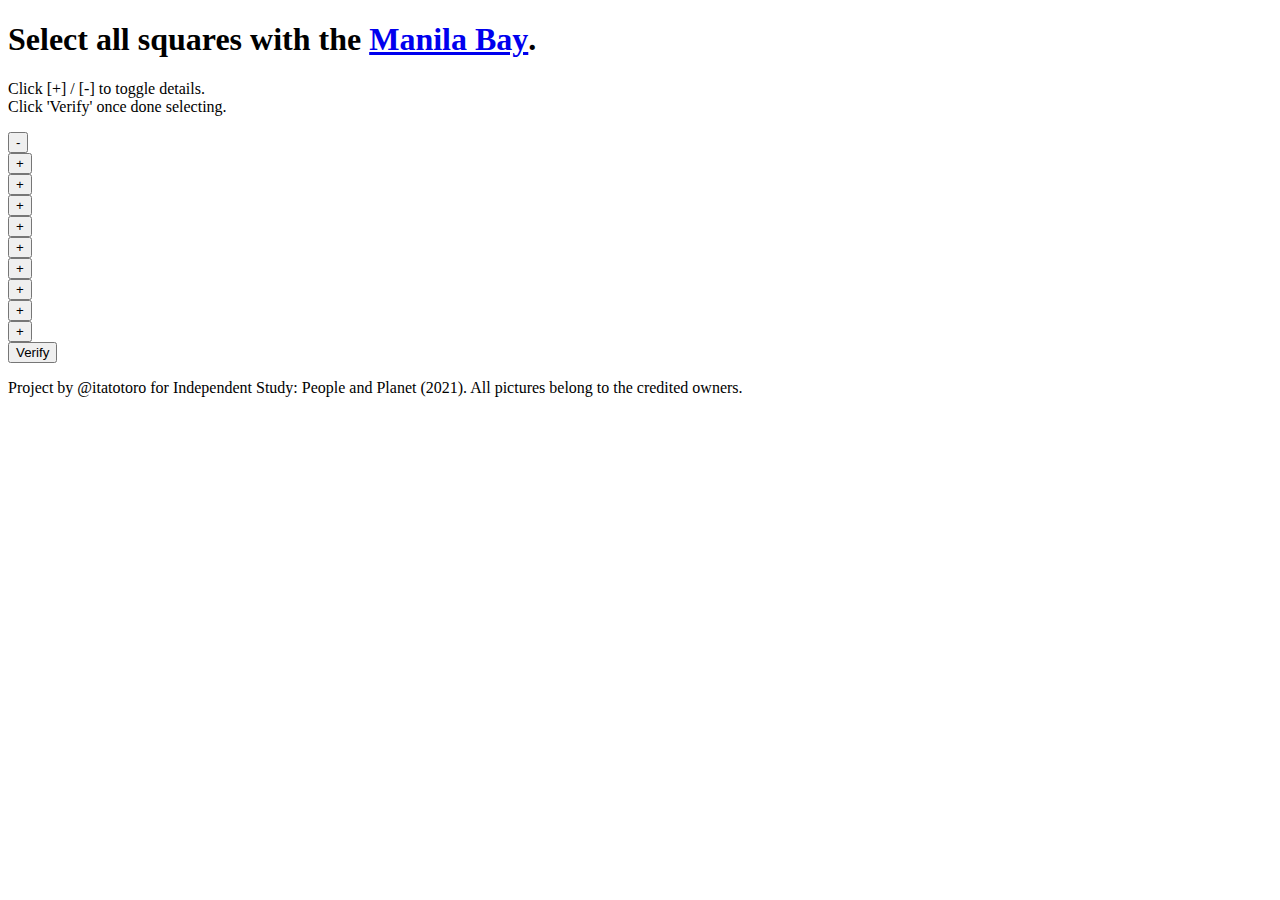
==== index.html @ b2efae88 "Update index.html" ====
<!DOCTYPE html>
<html lang="en">
  <head>
    <!--
      This is the page head - it contains info the browser uses to display the page
      You won't see what's in the head in the page
      Scroll down to the body element for the page content
    -->

    <meta charset="utf-8" />
    <meta name="viewport" content="width=device-width, initial-scale=1" />

    <!-- 
      This is an HTML comment
      You can write text in a comment and the content won't be visible in the page
    -->

    <title>Manila Bay?</title>

    <!-- Import the webpage's stylesheet -->
    <link rel="stylesheet" href="/whats-manila-bay/style.css" />

    <!-- Import the webpage's javascript file -->
    <script src='/whats-manila-bay/script.js' defer></script>
  </head>
  <body>
    <div class="header">
      <h1>
          Select all squares with the <b><a href="https://goo.gl/maps/jP8Bqmik5PMzuKbA6" target="_blank" >Manila Bay</a></b>.
      </h1>
      <p>
        Click [+] / [-] to toggle details.<br>
        Click 'Verify' once done selecting.
      </p>
    </div>

    <!-- The wrapper and content divs set margins and positioning -->
    <div id="row">
      <div id="lcolumn">
        <div id ="frame">
          <button class = "cdetail" onclick="closedetail()" >
          -
          </button>
        </div>
        <div id ="grid">
          <div class="gpic" id = "mangrove" onclick="select(this)">
            <button class = "pdetail" onclick="detail('1')" >
            +
            </button>
          </div>
          <div class="gpic" id = "aerial" onclick="select(this)">
            <button class = "pdetail" onclick="detail(2)" >
            +
            </button>
          </div>
          <div class="gpic" id = "dolomite" onclick="select(this)">
            <button class = "pdetail" onclick="detail('3')" >
            +
            </button>
          </div>
          <div class="gpic" id = "stormsurge" onclick="select(this)">
            <button class = "pdetail" onclick="detail('4')" >
            +
            </button>
          </div>
            <div class="gpic" id = "sunset" onclick="select(this)">
            <button class = "pdetail" onclick="detail('5')" >
            +
            </button>
          </div>
            <div class="gpic" id = "birds" onclick="select(this)">
            <button class = "pdetail" onclick="detail('6')" >
            +
            </button>
          </div>
           <div class="gpic" id = "church" onclick="select(this)">
            <button class = "pdetail" onclick="detail('7')" >
            +
            </button>
          </div>
           <div class="gpic" id = "swim" onclick="select(this)">
            <button class = "pdetail" onclick="detail('8')" >
            +
            </button>
          </div>
            <div class="gpic" id = "fishers" onclick="select(this)">
            <button class = "pdetail" onclick="detail('9')" >
            +
            </button>
          </div>
        </div>
      </div>
      <div id="rcolumn">
        <div id = "picinfo">
        </div>
        <div id = "refs">
        </div>
      </div>
    </div>
    <footer class="footer">
        <button id = "verify" onclick="window.location.href='whats-manila-bay/menti.html';">
          Verify
        </button>
      <p>
        Project by @itatotoro for Independent Study: People and Planet (2021). All pictures belong to the credited owners.
      </p>
    </footer>
  </body>
</html>

 <!--
All battles for the bay,<br>From Dewey to the waterfront lords,<br>Have never been for the waters.<br><br>They ebb and flow indifferently<br>About us, eager to bear<br>Our reflection, prompt submersion.


 March 20, 2019 | Pasig River flowing into Manila Bay
<br><a href="https://www.rappler.com/newsbreak/in-depth/why-manila-bay-cannot-be-saved-6-months-rehabilitation-series-part-2 ">Photo:</a> Inoue Jaena | Rappler<br>
References: <a href="https://www.esquiremag.ph/culture/lifestyle/manila-bay-history-a1729-20190111-lfrm ">[1]</a> <a href="https://www.denr.gov.ph/index.php?id=813&page=74&sort=&filter=&searchword= ">[2]</a> <a href="https://mb.com.ph/2018/01/28/finally-a-master-plan-for-manila-bay/ ">[3]</a>
          
-->
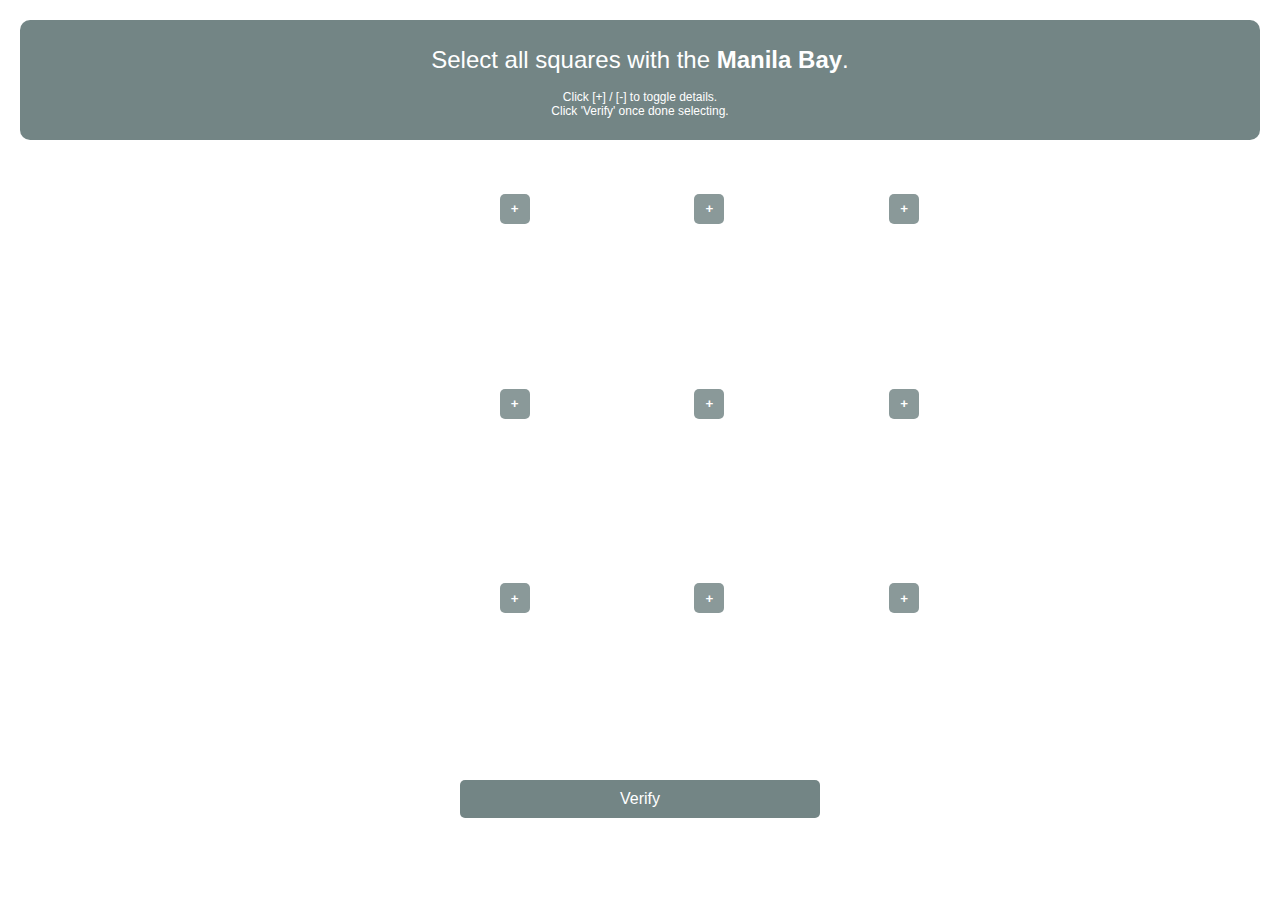
==== commit a723b784: "🌥🚧 Updated with Glitch" ====
--- a/index.html
+++ b/index.html
@@ -18,10 +18,10 @@
     <title>Manila Bay?</title>
 
     <!-- Import the webpage's stylesheet -->
-    <link rel="stylesheet" href="/whats-manila-bay/style.css" />
+    <link rel="stylesheet" href="/style.css" />
 
     <!-- Import the webpage's javascript file -->
-    <script src='/whats-manila-bay/script.js' defer></script>
+    <script src="/script.js" defer></script>
   </head>
   <body>
     <div class="header">
@@ -98,22 +98,13 @@
       </div>
     </div>
     <footer class="footer">
-        <button id = "verify" onclick="window.location.href='whats-manila-bay/menti.html';">
+        <button id = "verify" onclick="verify()">
           Verify
         </button>
       <p>
-        Project by @itatotoro for Independent Study: People and Planet (2021). All pictures belong to the credited owners.
+        Project by @itatotoro for Independent Study: People and Planet (2021). All pictures belong to the credited owners. All words are the creator's, unless stated.
       </p>
     </footer>
   </body>
 </html>
 
- <!--
-All battles for the bay,<br>From Dewey to the waterfront lords,<br>Have never been for the waters.<br><br>They ebb and flow indifferently<br>About us, eager to bear<br>Our reflection, prompt submersion.
-
-
- March 20, 2019 | Pasig River flowing into Manila Bay
-<br><a href="https://www.rappler.com/newsbreak/in-depth/why-manila-bay-cannot-be-saved-6-months-rehabilitation-series-part-2 ">Photo:</a> Inoue Jaena | Rappler<br>
-References: <a href="https://www.esquiremag.ph/culture/lifestyle/manila-bay-history-a1729-20190111-lfrm ">[1]</a> <a href="https://www.denr.gov.ph/index.php?id=813&page=74&sort=&filter=&searchword= ">[2]</a> <a href="https://mb.com.ph/2018/01/28/finally-a-master-plan-for-manila-bay/ ">[3]</a>
-          
--->
--- a/style.css
+++ b/style.css
@@ -0,0 +1,310 @@
+/******************************************************************************
+START Glitch hello-app default styles
+
+The styles in this section do some minimal CSS resets, set default fonts and 
+colors, and handle the layout for our footer and "Remix on Glitch" button. If
+you're new to CSS they may seem a little complicated, but you can scroll down
+to this section's matching END comment to see page-specific styles.
+******************************************************************************/
+
+
+/* 
+  The style rules specify elements by type and by attributes such as class and ID
+  Each section indicates an element or elements, then lists the style properties to apply
+  See if you can cross-reference the rules in this file with the elements in index.html
+*/
+
+/* Basic page style resets */
+* {
+  box-sizing: border-box;
+}
+[hidden] {
+  display: none !important;
+}
+
+/* Import fonts */
+
+@import url('https://fonts.googleapis.com/css2?family=Roboto:ital,wght@0,100;0,300;0,400;0,500;0,700;0,900;1,100;1,300;1,400;1,500;1,700;1,900&display=swap');
+
+body {
+  font-family: 'Roboto', sans-serif;
+  background-image: url("https://cdn.glitch.com/fb10f383-0890-409e-b36f-cef479b16ff7%2FBackground-b.jpg?v=1633170582346");
+  background-size: cover;
+  background-attachment: fixed;
+  background-position: center;
+  margin: 20px;
+}
+
+a{
+  color: #1f7d80;
+  text-decoration: none;
+  }
+
+a:hover{
+  color: white;
+}
+
+/* Page structure */
+.header {
+  background-color: rgba(22, 51, 51, 0.6);
+  align-items: center;
+  text-align: center;
+  color:white;
+  font-size: 12px;
+  padding: 10px;
+  border-radius: 10px;
+}
+
+.header a{
+  color: white;
+}
+
+.header a:hover{
+  color: #FFCF40;
+}
+
+.header h1{
+  font-size: 24px;
+  font-weight: 400;
+}
+
+.content {
+  display: flex;
+  flex-direction: column;
+  align-items: center;
+  justify-content: center;
+}
+
+#row{
+  margin: 2vw;
+}
+
+#lcolumn{
+  float: left;
+  width: 100%;
+  padding: 20px;
+  transition-duration: 0.5s;
+}
+
+#rcolumn{
+  display: none;
+  float: left;
+  width: 0%;
+  opacity: 0;
+  margin-top: 20px;
+  padding: 20px;
+  color: rgb(22, 51, 51);
+  font-weight: 400;
+  transition-duration: 0.5s;
+  background-color: rgba(255, 255, 255, 0.4);
+  border-radius: 10px;
+}
+
+/* Image grid structure*/
+
+#grid { 
+  display: grid;
+  margin: auto;
+  width: 50%;
+  height: 70%;
+  grid-gap: 10px;
+  grid-template-columns: 1fr 1fr 1fr;
+  grid-auto-rows: 1fr;
+  transition-duration: 0.3s;
+  }
+
+#grid::before {
+  content: '';
+  width: 0;
+  padding-bottom: 100%;
+  grid-row: 1 / 1;
+  grid-column: 1 / 1;
+}
+
+#grid > *:first-child {
+  grid-row: 1 / 1;
+  grid-column: 1 / 1;
+}
+
+#grid > div {
+  padding: .5em;
+  text-align: center;
+}
+
+
+/* Image frame structure*/
+#frame{
+  display: none;
+  opacity: 0;
+  z-index: -2;
+  width: auto;
+  margin: auto; 
+  height: 600px;
+  background-image: url(https://cdn.glitch.com/fb10f383-0890-409e-b36f-cef479b16ff7%2Fmangroves.jpg?v=1633153658313);
+  background-size: cover;
+  transition: display 
+}
+
+/* Images in the grid*/
+
+#grid > div{
+  transition: outline 0.3s;
+  outline-style: none;
+}
+
+#mangrove{
+  background-image: url(https://cdn.glitch.com/fb10f383-0890-409e-b36f-cef479b16ff7%2Fmangroves.jpg?v=1633153658313);
+  background-size: cover;
+}
+
+#aerial{
+  background-image: url(https://cdn.glitch.com/fb10f383-0890-409e-b36f-cef479b16ff7%2FManila%20Bay%20aerial%20crop.jpg?v=1633159761308);
+  background-size: cover;
+}
+
+#dolomite{
+  background-image: url(https://cdn.glitch.com/fb10f383-0890-409e-b36f-cef479b16ff7%2Fdolomite%20crop.jpg?v=1633160339439);
+  background-size: cover;
+}
+
+#stormsurge{
+  background-image: url(https://cdn.glitch.com/fb10f383-0890-409e-b36f-cef479b16ff7%2FStorm%20surge.jpg?v=1633159016499);
+  background-size: cover;
+}
+
+#sunset{
+  background-image: url(https://cdn.glitch.com/fb10f383-0890-409e-b36f-cef479b16ff7%2Fgen2-manila-bay-sunset_2019-01-26_22-42-15.jpg?v=1633159016184);
+  background-size: cover;
+}
+
+#birds{
+  background-image: url(https://cdn.glitch.com/fb10f383-0890-409e-b36f-cef479b16ff7%2Fbird%20crop.jpg?v=1633160564961);
+  background-size: cover;
+}
+
+#church{
+  background-image: url(https://cdn.glitch.com/fb10f383-0890-409e-b36f-cef479b16ff7%2FTaliptip%20chapel.jpg?v=1633159109434);
+  background-size: cover;
+}
+
+#swim{
+  background-image: url(https://cdn.glitch.com/fb10f383-0890-409e-b36f-cef479b16ff7%2Fswim%20crop.jpg?v=1633160720913);
+  background-size: cover;
+}
+
+#fishers{
+  background-image: url(https://cdn.glitch.com/fb10f383-0890-409e-b36f-cef479b16ff7%2Ffishers%20crop.jpg?v=1633160846256);
+  background-size: cover;
+}
+
+@keyframes glow {
+   50% {box-shadow: 3vw 0px 20px 10px rgba(31, 67, 67, 0.8) inset;}
+}
+
+/* Button*/
+
+.pdetail{
+  float: right;
+  height: 30px;
+  width: 30px;
+  background-color: rgba(22, 51, 51, 0.5);
+  color: white;
+  font-weight: 900;
+  border: none;
+  border-radius: 5px;
+  transition-duration: 0.3s;
+}
+
+.pdetail:hover{
+  background-color: rgba(22, 51, 51);
+}
+
+.cdetail{
+  float: right;
+  margin-top: 10px;
+  margin-right: 10px;
+  height: 30px;
+  width: 30px;
+  background-color: rgba(22, 51, 51, 0.5);
+  color: white;
+  font-weight: 900;
+  border: none;
+  border-radius: 5px;
+  transition-duration: 0.3s;
+}
+
+.cdetail:hover{
+  background-color: rgba(22, 51, 51);
+}
+
+#picinfo{
+  font-size: 16px;
+  margin-bottom: 32px;
+}
+
+#refs{
+  font-size: 12px;
+  font-style: italic;
+}
+
+.row:after {
+  content: "";
+  display: table;
+  clear: both;
+}
+
+.footer{
+  margin: auto;
+  text-align: center;
+  padding: 20px;
+  color: white;
+  font-size: 12px;
+}
+
+.footer a{
+  color: white;
+}
+
+.footer a:hover{
+  color: #FFCF40;
+}
+
+#verify{
+  background-color: rgba(22, 51, 51, 0.6);
+  width: 30%;
+  padding: 10px;
+  color: white;
+  font-size: 16px;
+  font-weight: 400;
+  border: none;
+  border-radius: 5px;
+  transition-duration: 0.3s;
+}
+
+#verify:hover{
+  background-color: rgba(22, 51, 51);
+}
+
+/* Responsive layout - makes the three columns stack on top of each other instead of next to each other on smaller screens (600px wide or less) */
+@media screen and (max-width: 600px) {
+  body{
+    background-size: cover;
+    background-attachment: scroll;
+    background-position: top;
+  }
+  #lcolumn, #rcolumn {
+    width: 100%;
+  }
+  #grid{
+    width: 100%;
+  }
+  .pdetail, .cdetail {
+    height: 18%;
+    width: 18%;
+    max-height: 30px;
+    max-width: 30px;
+  }
+}
+  
+  
+ 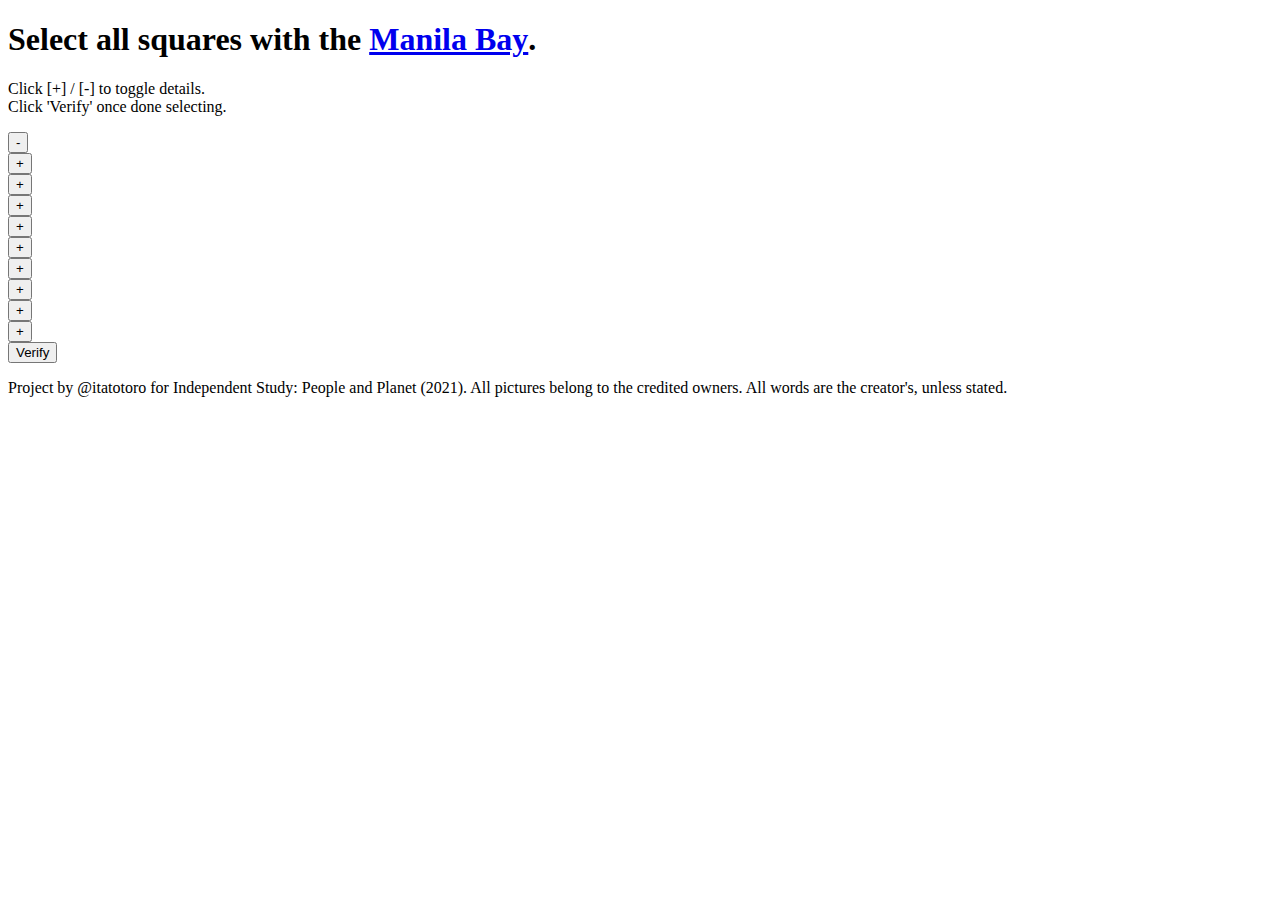
==== commit baf59a29: "Merge branch 'main' into glitch" ====
--- a/index.html
+++ b/index.html
@@ -18,10 +18,10 @@
     <title>Manila Bay?</title>
 
     <!-- Import the webpage's stylesheet -->
-    <link rel="stylesheet" href="/style.css" />
+    <link rel="stylesheet" href="/whats-manila-bay/style.css" />
 
     <!-- Import the webpage's javascript file -->
-    <script src="/script.js" defer></script>
+    <script src='/whats-manila-bay/script.js' defer></script>
   </head>
   <body>
     <div class="header">
@@ -107,4 +107,3 @@
     </footer>
   </body>
 </html>
-
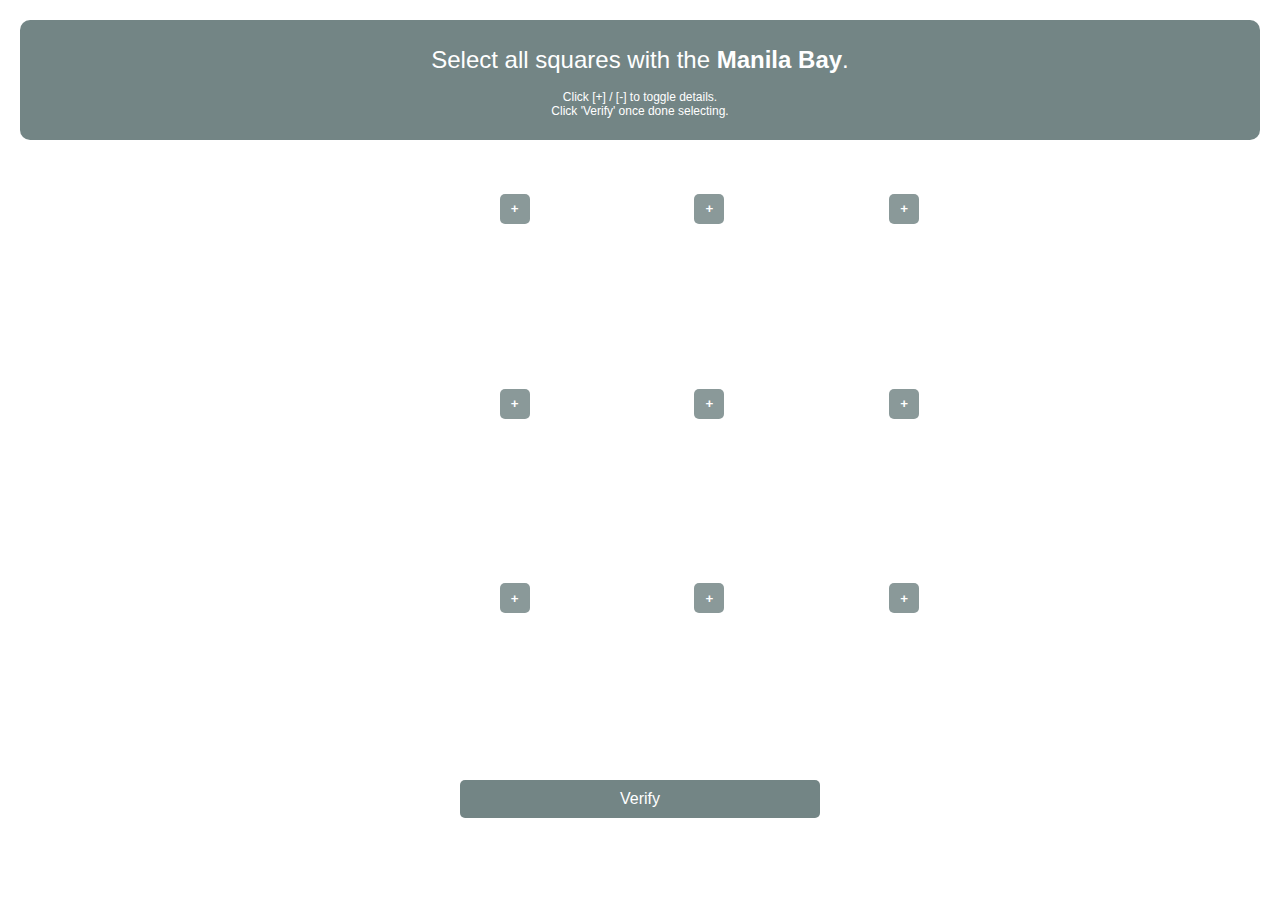
==== commit fdc2fcf0: "🐲⚡️ Updated with Glitch" ====
--- a/index.html
+++ b/index.html
@@ -18,10 +18,10 @@
     <title>Manila Bay?</title>
 
     <!-- Import the webpage's stylesheet -->
-    <link rel="stylesheet" href="/whats-manila-bay/style.css" />
+    <link rel="stylesheet" href="/style.css" />
 
     <!-- Import the webpage's javascript file -->
-    <script src='/whats-manila-bay/script.js' defer></script>
+    <script src="/script.js" defer></script>
   </head>
   <body>
     <div class="header">
@@ -107,3 +107,4 @@
     </footer>
   </body>
 </html>
+
--- a/style.css
+++ b/style.css
@@ -0,0 +1,305 @@
+/******************************************************************************
+START Glitch hello-app default styles
+
+The styles in this section do some minimal CSS resets, set default fonts and 
+colors, and handle the layout for our footer and "Remix on Glitch" button. If
+you're new to CSS they may seem a little complicated, but you can scroll down
+to this section's matching END comment to see page-specific styles.
+******************************************************************************/
+
+
+/* 
+  The style rules specify elements by type and by attributes such as class and ID
+  Each section indicates an element or elements, then lists the style properties to apply
+  See if you can cross-reference the rules in this file with the elements in index.html
+*/
+
+/* Basic page style resets */
+* {
+  box-sizing: border-box;
+}
+[hidden] {
+  display: none !important;
+}
+
+/* Import fonts */
+
+@import url('https://fonts.googleapis.com/css2?family=Roboto:ital,wght@0,100;0,300;0,400;0,500;0,700;0,900;1,100;1,300;1,400;1,500;1,700;1,900&display=swap');
+
+body {
+  font-family: 'Roboto', sans-serif;
+  background-image: url("https://cdn.glitch.com/fb10f383-0890-409e-b36f-cef479b16ff7%2FBackground-b.jpg?v=1633170582346");
+  background-size: cover;
+  background-attachment: fixed;
+  background-position: center;
+  margin: 20px;
+}
+
+a{
+  color: #1f7d80;
+  text-decoration: none;
+  }
+
+a:hover{
+  color: white;
+}
+
+/* Page structure */
+.header {
+  background-color: rgba(22, 51, 51, 0.6);
+  align-items: center;
+  text-align: center;
+  color:white;
+  font-size: 12px;
+  padding: 10px;
+  border-radius: 10px;
+}
+
+.header a{
+  color: white;
+}
+
+.header a:hover{
+  color: #FFCF40;
+}
+
+.header h1{
+  font-size: 24px;
+  font-weight: 400;
+}
+
+.content {
+  display: flex;
+  flex-direction: column;
+  align-items: center;
+  justify-content: center;
+}
+
+#row{
+  margin: 2vw;
+}
+
+#lcolumn{
+  float: left;
+  width: 100%;
+  padding: 20px;
+}
+
+#rcolumn{
+  display: none;
+  float: left;
+  width: 0%;
+  opacity: 0;
+  margin-top: 20px;
+  padding: 20px;
+  color: rgb(22, 51, 51);
+  font-weight: 400;
+  background-color: rgba(255, 255, 255, 0.4);
+  border-radius: 10px;
+}
+
+/* Image grid structure*/
+
+#grid { 
+  display: grid;
+  margin: auto;
+  width: 50%;
+  height: 70%;
+  grid-gap: 10px;
+  grid-template-columns: 1fr 1fr 1fr;
+  grid-auto-rows: 1fr;
+  }
+
+#grid::before {
+  content: '';
+  width: 0;
+  padding-bottom: 100%;
+  grid-row: 1 / 1;
+  grid-column: 1 / 1;
+}
+
+#grid > *:first-child {
+  grid-row: 1 / 1;
+  grid-column: 1 / 1;
+}
+
+#grid > div {
+  padding: .5em;
+  text-align: center;
+}
+
+
+/* Image frame structure*/
+#frame{
+  display: none;
+  opacity: 0;
+  z-index: -2;
+  width: auto;
+  margin: auto; 
+  height: 600px;
+  background-image: url(https://cdn.glitch.com/fb10f383-0890-409e-b36f-cef479b16ff7%2Fmangroves.jpg?v=1633153658313);
+  background-size: cover;
+}
+
+/* Images in the grid*/
+
+#grid > div{
+  transition: outline 0.3s;
+  outline-style: none;
+}
+
+#mangrove{
+  background-image: url(https://cdn.glitch.com/fb10f383-0890-409e-b36f-cef479b16ff7%2Fmangroves.jpg?v=1633153658313);
+  background-size: cover;
+}
+
+#aerial{
+  background-image: url(https://cdn.glitch.com/fb10f383-0890-409e-b36f-cef479b16ff7%2FManila%20Bay%20aerial%20crop.jpg?v=1633159761308);
+  background-size: cover;
+}
+
+#dolomite{
+  background-image: url(https://cdn.glitch.com/fb10f383-0890-409e-b36f-cef479b16ff7%2Fdolomite%20crop.jpg?v=1633160339439);
+  background-size: cover;
+}
+
+#stormsurge{
+  background-image: url(https://cdn.glitch.com/fb10f383-0890-409e-b36f-cef479b16ff7%2FStorm%20surge.jpg?v=1633159016499);
+  background-size: cover;
+}
+
+#sunset{
+  background-image: url(https://cdn.glitch.com/fb10f383-0890-409e-b36f-cef479b16ff7%2Fgen2-manila-bay-sunset_2019-01-26_22-42-15.jpg?v=1633159016184);
+  background-size: cover;
+}
+
+#birds{
+  background-image: url(https://cdn.glitch.com/fb10f383-0890-409e-b36f-cef479b16ff7%2Fbird%20crop.jpg?v=1633160564961);
+  background-size: cover;
+}
+
+#church{
+  background-image: url(https://cdn.glitch.com/fb10f383-0890-409e-b36f-cef479b16ff7%2FTaliptip%20chapel.jpg?v=1633159109434);
+  background-size: cover;
+}
+
+#swim{
+  background-image: url(https://cdn.glitch.com/fb10f383-0890-409e-b36f-cef479b16ff7%2Fswim%20crop.jpg?v=1633160720913);
+  background-size: cover;
+}
+
+#fishers{
+  background-image: url(https://cdn.glitch.com/fb10f383-0890-409e-b36f-cef479b16ff7%2Ffishers%20crop.jpg?v=1633160846256);
+  background-size: cover;
+}
+
+@keyframes glow {
+   50% {box-shadow: 3vw 0px 20px 10px rgba(31, 67, 67, 0.8) inset;}
+}
+
+/* Button*/
+
+.pdetail{
+  float: right;
+  height: 30px;
+  width: 30px;
+  background-color: rgba(22, 51, 51, 0.5);
+  color: white;
+  font-weight: 900;
+  border: none;
+  border-radius: 5px;
+}
+
+.pdetail:hover{
+  background-color: rgba(22, 51, 51);
+}
+
+.cdetail{
+  float: right;
+  margin-top: 10px;
+  margin-right: 10px;
+  height: 30px;
+  width: 30px;
+  background-color: rgba(22, 51, 51, 0.5);
+  color: white;
+  font-weight: 900;
+  border: none;
+  border-radius: 5px;
+}
+
+.cdetail:hover{
+  background-color: rgba(22, 51, 51);
+}
+
+#picinfo{
+  font-size: 16px;
+  margin-bottom: 32px;
+}
+
+#refs{
+  font-size: 12px;
+  font-style: italic;
+}
+
+.row:after {
+  content: "";
+  display: table;
+  clear: both;
+}
+
+.footer{
+  margin: auto;
+  text-align: center;
+  padding: 20px;
+  color: white;
+  font-size: 12px;
+}
+
+.footer a{
+  color: white;
+}
+
+.footer a:hover{
+  color: #FFCF40;
+}
+
+#verify{
+  background-color: rgba(22, 51, 51, 0.6);
+  width: 30%;
+  padding: 10px;
+  color: white;
+  font-size: 16px;
+  font-weight: 400;
+  border: none;
+  border-radius: 5px;
+}
+
+#verify:hover{
+  background-color: rgba(22, 51, 51);
+}
+
+/* Responsive layout - makes the three columns stack on top of each other instead of next to each other on smaller screens (600px wide or less) */
+@media screen and (max-width: 600px) {
+  body{
+    background-size: cover;
+    background-attachment: scroll;
+    background-position: top;
+    min-height: 100vh;
+  }
+  
+  #lcolumn, #rcolumn {
+    width: 100%;
+  }
+  #grid{
+    width: 100%;
+  }
+  .pdetail, .cdetail {
+    height: 25%;
+    width: 25%;
+    max-height: 30px;
+    max-width: 30px;
+  }
+}
+  
+  
+ 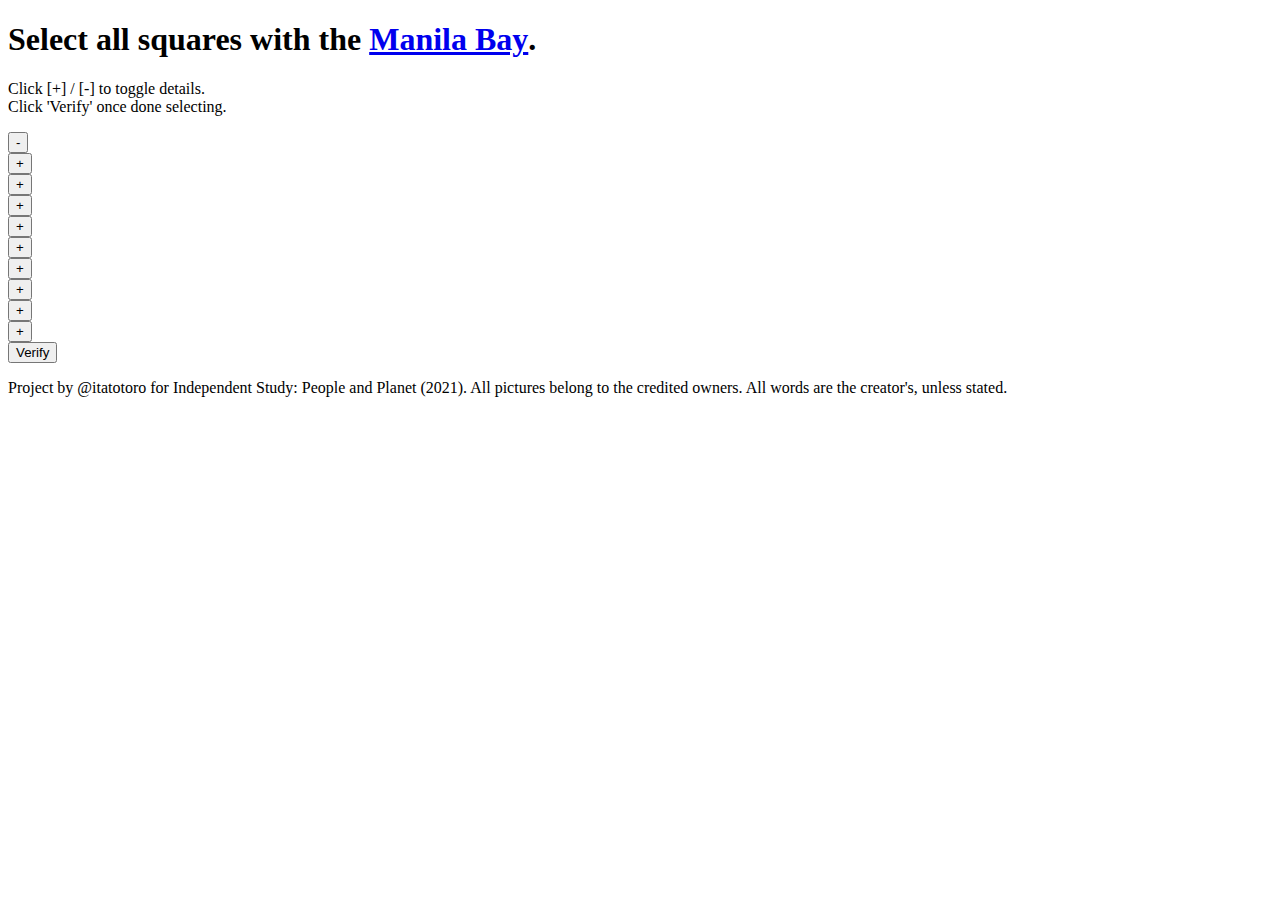
==== commit 4b7d2325: "Update index.html" ====
--- a/index.html
+++ b/index.html
@@ -18,10 +18,10 @@
     <title>Manila Bay?</title>
 
     <!-- Import the webpage's stylesheet -->
-    <link rel="stylesheet" href="/style.css" />
+    <link rel="stylesheet" href="/whats-manila-bay/style.css" />
 
     <!-- Import the webpage's javascript file -->
-    <script src="/script.js" defer></script>
+    <script src='/whats-manila-bay/script.js' defer></script>
   </head>
   <body>
     <div class="header">
